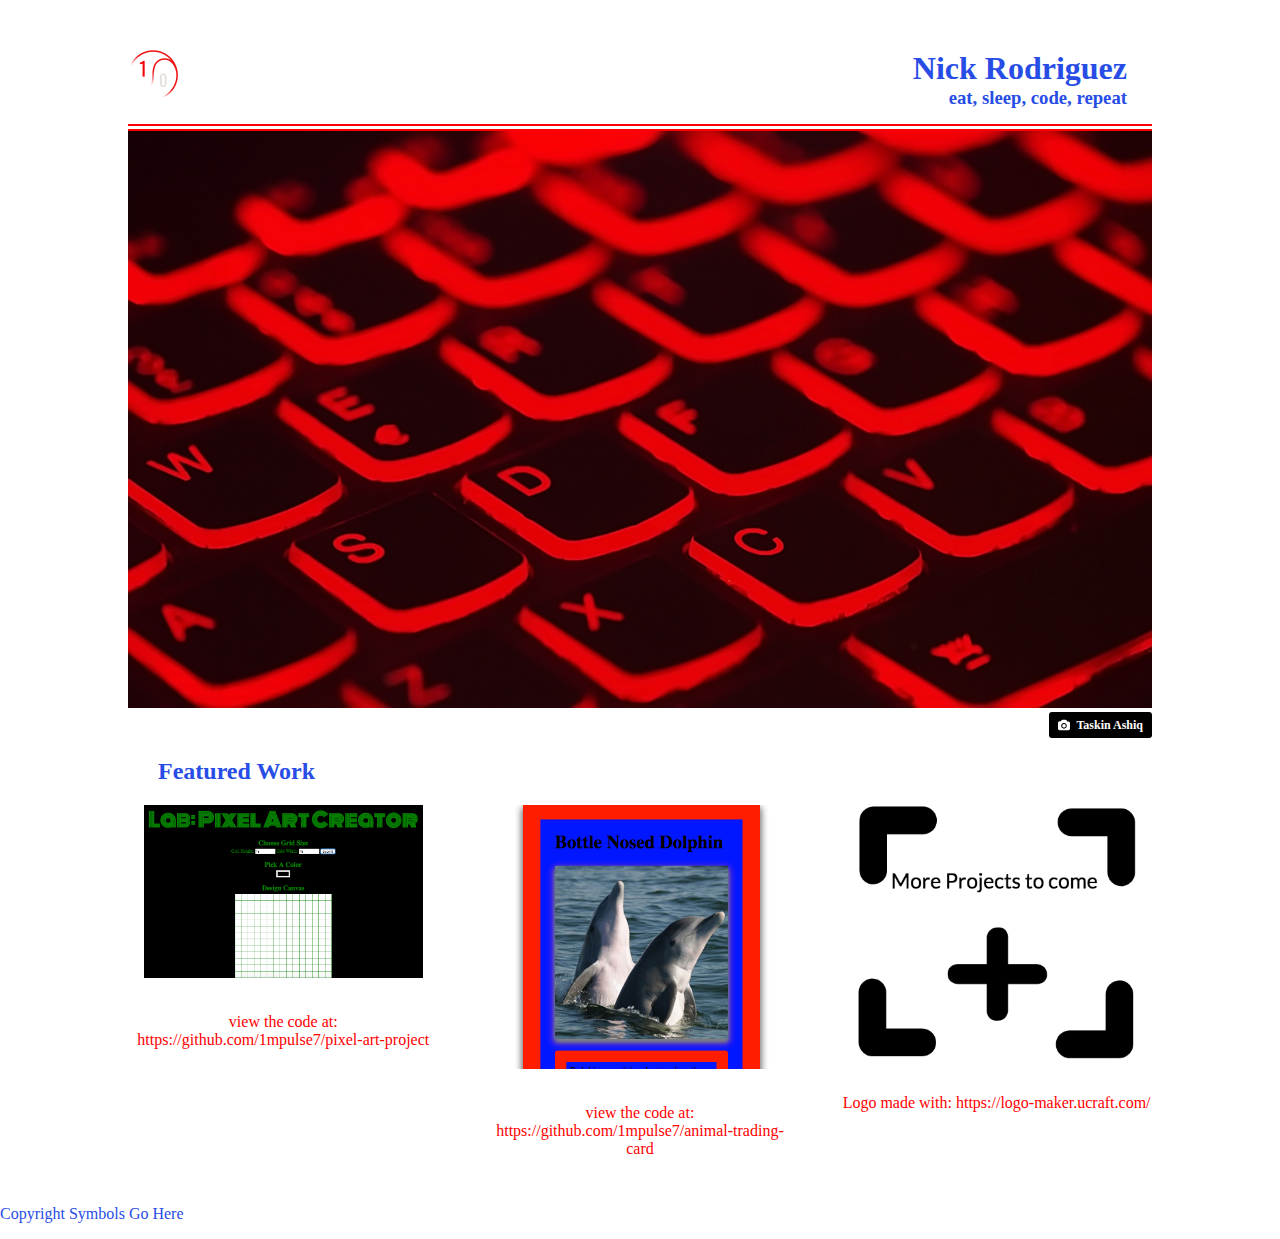
==== portfolio.html @ 8cdbbcc6 "Rename portfolio_flex.html to portfolio.html" ====
<!DOCTYPE html>
<html lang='en'>
  <head>
    <meta charset='UTF-8'/>
    <meta name="viewport" content="width=device-width, initial-scale=1.0">
    <title>Portfolio Site</title>
  <link rel='stylesheet' href='styles.css'/>
  </head>
  <body>
    <main class='container'>
      <header>
        <div class='logo-box'>
          <img src='logo.png'  class='logo'/>
        </div>
        <div class='head-box'>
          <h1>Nick Rodriguez</h1>
          <h3>eat, sleep, code, repeat</h3>
        </div>
      </header>
      <div class='main-box'>
        <img src='taskin-ashiq-464194-unsplash.jpg' class='main-img'/>
        <a class ='credit-badge' href="https://unsplash.com/@taskinhoo?utm_medium=referral&amp;utm_campaign=photographer-credit&amp;utm_content=creditBadge" target="_blank" rel="noopener noreferrer" title="Download free do whatever you want high-resolution photos from Taskin Ashiq"><span class='badge-format'><svg xmlns="http://www.w3.org/2000/svg" viewBox="0 0 32 32" class='badge-icon'><title>unsplash-logo</title><path d="M20.8 18.1c0 2.7-2.2 4.8-4.8 4.8s-4.8-2.1-4.8-4.8c0-2.7 2.2-4.8 4.8-4.8 2.7.1 4.8 2.2 4.8 4.8zm11.2-7.4v14.9c0 2.3-1.9 4.3-4.3 4.3h-23.4c-2.4 0-4.3-1.9-4.3-4.3v-15c0-2.3 1.9-4.3 4.3-4.3h3.7l.8-2.3c.4-1.1 1.7-2 2.9-2h8.6c1.2 0 2.5.9 2.9 2l.8 2.4h3.7c2.4 0 4.3 1.9 4.3 4.3zm-8.6 7.5c0-4.1-3.3-7.5-7.5-7.5-4.1 0-7.5 3.4-7.5 7.5s3.3 7.5 7.5 7.5c4.2-.1 7.5-3.4 7.5-7.5z"></path></svg></span><span class='badge-format'>Taskin Ashiq</span></a>
      </div>
      <h2>Featured Work</h2>
      <div class='sub-box1'>
        <img src='pixel-screenshot.png' class='sub-img'/>
        <p class='link-formatting'>view the code at: <a href='https://github.com/1mpulse7/pixel-art-project'>https://github.com/1mpulse7/pixel-art-project</a></p>
      </div>
      <div class='sub-box2'>
        <img src='animal-card.png' class='sub-img' />
        <p class='link-formatting'>view the code at: <a href='https://github.com/1mpulse7/animal-trading-card'>https://github.com/1mpulse7/animal-trading-card</a></p>
      </div>
      <div class='sub-box3'>
        <img src='placeholder.png' class='sub-img' />
        <p class='link-formatting'>Logo made with: <a href='https://logo-maker.ucraft.com/'>https://logo-maker.ucraft.com/</a></p>
      </div>
    </main>
    <footer>
      <p>Copyright Symbols Go Here</p>
    </footer>
  </body>
</html>
---- styles.css ----
/* initial css formatting */

html,
body,
header,
h1,
h3,
footer {
  margin: 0;
  padding: 0;
  width: 100%;
}

body {
  background-color: #fff;
  color: #274de6;
}

a {
  color: #f00;
  text-decoration: none;
}
.container {
  display: flex;
  flex-wrap: wrap;
  margin-top: 50px;
}

/* header stylying to include a border*/

header {
  border-bottom: double;
  border-width: 7px;
  border-color: #f00;
  padding-bottom: 15px;
}

/* styles that came embedded in the credit badge, transfered over to classes */

.credit-badge {
  background-color:black;
  color:white;
  text-decoration:none;
  padding:4px 6px;
  font-family:-apple-system, BlinkMacSystemFont, &quot;San Francisco&quot;
  , &quot;Helvetica Neue&quot;, Helvetica, Ubuntu, Roboto, Noto, &quot;Segoe UI&quot;
  , Arial, sans-serif;
  font-size:12px;
  font-weight:bold;
  line-height:1.2;
  display:inline-block;
  border-radius:3px;
  float: right;
}

.badge-format {
  display:inline-block;
  padding:2px 3px;
}

.badge-icon {
  height:12px;
  width:auto;
  position:relative;
  vertical-align:middle;
  top:-1px;
  fill:white;
}

/* header, and logo formatting */

.logo-box {
  width: 20%;
}


.head-box {
  width: 80%;
  float: right;
  text-align: right;
  margin-right: 25px;
}

.logo {
  max-width: 50px;
  max-height: 50px;
  float: left;
}

/* responsive design */

@media screen and (min-width: 1px) {
  .main-box {
    width : 100%;
  }

  .sub-box1 {
    color: #f00;
    width: 100%;
    text-align: center;
  }

  .sub-box2 {
    color: #f00;
    width: 100%;
    text-align: center;
  }

  .sub-box3 {
    color: red;
    text-align: center;
    width: 100%;
  }

/* keeps Featured Work header in correct place */

  h2 {
    width: 100%;
    padding-left: 30px;
  }

  /* image styling */

  .main-img {
    max-width: 100%;
  }

  .sub-img {
    max-width: 90%;
    max-height: 100%;
  }

  .head-box {
    max-width: 100%;
  }

  /* featured work p tag and a tag formatting */

  .link-formatting {
    padding-top: 15px;
    padding-bottom: 15px;
  }
}

@media screen and (min-width: 750px) {
  .sub-box1 {
    width: 30.33%;
    margin-right: 3.0%;
  }

  .sub-box2 {
    width: 30.33%;
    margin-left: 1.5%;
    margin-right: 1.5%;
  }

  .sub-box3 {
    width: 30.33%;
    margin-left: 3.0%;
  }
}

@media screen and (min-width: 950px) {
  .container {
    margin-left: 10%;
    margin-right: 10%;
  }

  .sub-box1 {
    min-height: 300px;
  }

  .sub-box2 {
    min-height: 300px;
  }

  .sub-box3 {
    min-height: 300px;
  }
}
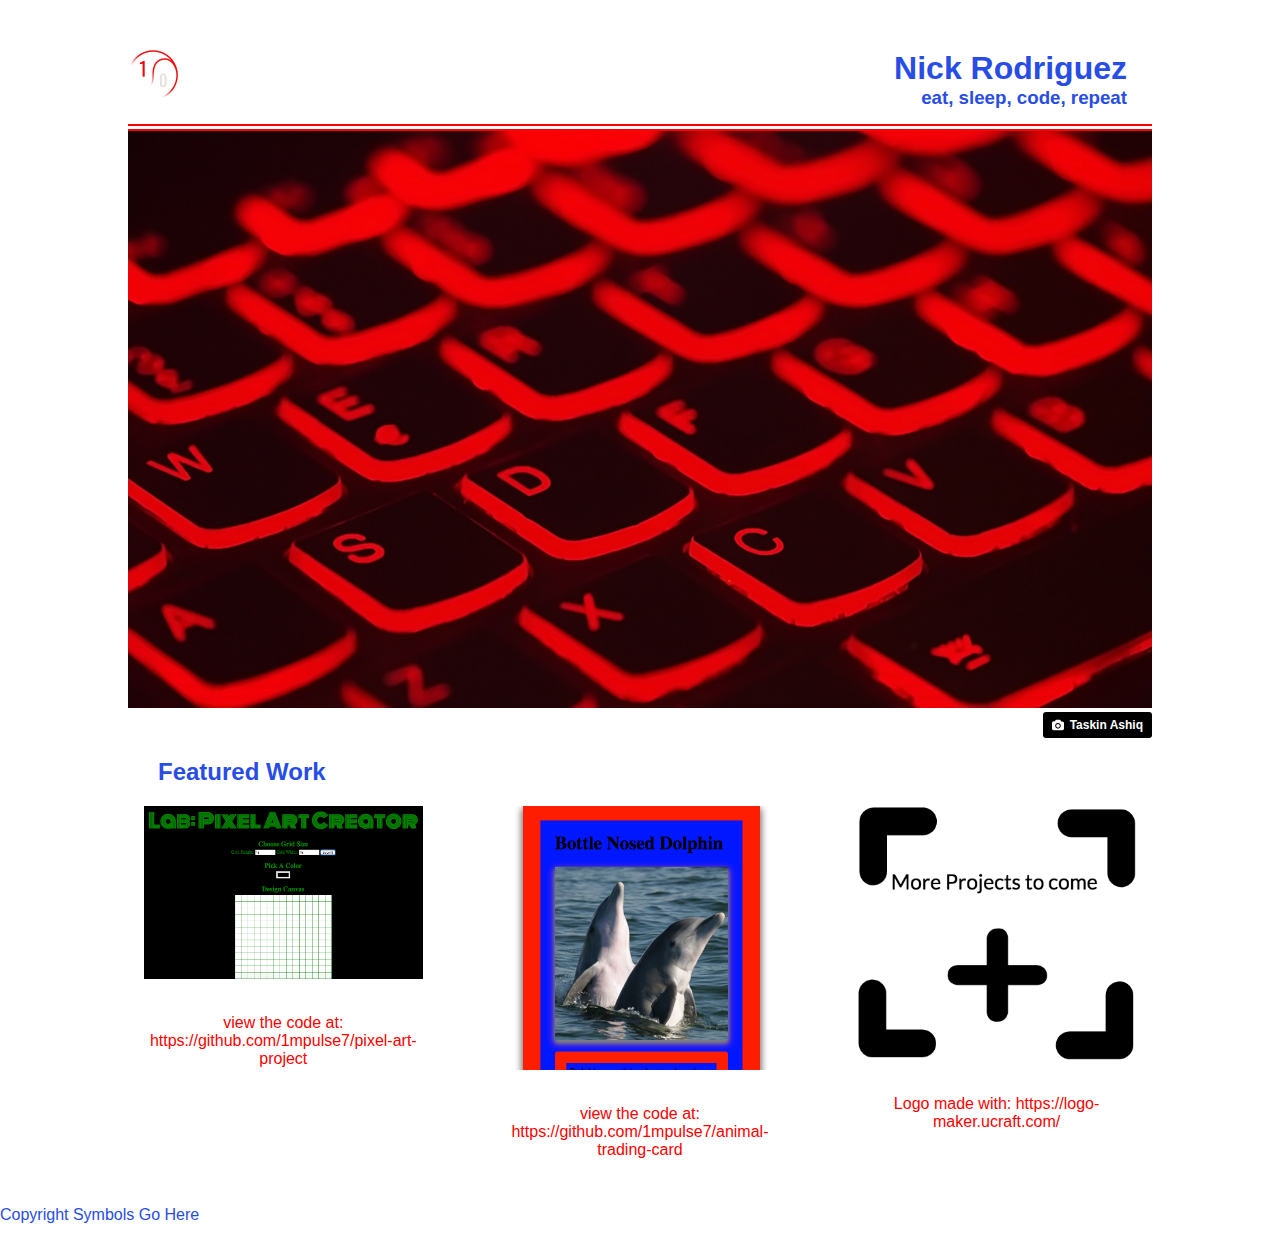
==== commit 71c37b7d: "Update portfolio.html" ====
--- a/portfolio.html
+++ b/portfolio.html
@@ -18,20 +18,20 @@
         </div>
       </header>
       <div class='main-box'>
-        <img src='taskin-ashiq-464194-unsplash.jpg' class='main-img'/>
+        <img src='taskin-ashiq-464194-unsplash.jpg' alt='red keyboard' class='main-img'/>
         <a class ='credit-badge' href="https://unsplash.com/@taskinhoo?utm_medium=referral&amp;utm_campaign=photographer-credit&amp;utm_content=creditBadge" target="_blank" rel="noopener noreferrer" title="Download free do whatever you want high-resolution photos from Taskin Ashiq"><span class='badge-format'><svg xmlns="http://www.w3.org/2000/svg" viewBox="0 0 32 32" class='badge-icon'><title>unsplash-logo</title><path d="M20.8 18.1c0 2.7-2.2 4.8-4.8 4.8s-4.8-2.1-4.8-4.8c0-2.7 2.2-4.8 4.8-4.8 2.7.1 4.8 2.2 4.8 4.8zm11.2-7.4v14.9c0 2.3-1.9 4.3-4.3 4.3h-23.4c-2.4 0-4.3-1.9-4.3-4.3v-15c0-2.3 1.9-4.3 4.3-4.3h3.7l.8-2.3c.4-1.1 1.7-2 2.9-2h8.6c1.2 0 2.5.9 2.9 2l.8 2.4h3.7c2.4 0 4.3 1.9 4.3 4.3zm-8.6 7.5c0-4.1-3.3-7.5-7.5-7.5-4.1 0-7.5 3.4-7.5 7.5s3.3 7.5 7.5 7.5c4.2-.1 7.5-3.4 7.5-7.5z"></path></svg></span><span class='badge-format'>Taskin Ashiq</span></a>
       </div>
       <h2>Featured Work</h2>
       <div class='sub-box1'>
-        <img src='pixel-screenshot.png' class='sub-img'/>
+        <img src='pixel-screenshot.png' alt='pixel maker' class='sub-img'/>
         <p class='link-formatting'>view the code at: <a href='https://github.com/1mpulse7/pixel-art-project'>https://github.com/1mpulse7/pixel-art-project</a></p>
       </div>
       <div class='sub-box2'>
-        <img src='animal-card.png' class='sub-img' />
+        <img src='animal-card.png' alt='dolphin card' class='sub-img' />
         <p class='link-formatting'>view the code at: <a href='https://github.com/1mpulse7/animal-trading-card'>https://github.com/1mpulse7/animal-trading-card</a></p>
       </div>
       <div class='sub-box3'>
-        <img src='placeholder.png' class='sub-img' />
+        <img src='placeholder.png' alt='more soon logo' class='sub-img' />
         <p class='link-formatting'>Logo made with: <a href='https://logo-maker.ucraft.com/'>https://logo-maker.ucraft.com/</a></p>
       </div>
     </main>
--- a/styles.css
+++ b/styles.css
@@ -9,11 +9,13 @@
   margin: 0;
   padding: 0;
   width: 100%;
+  font-family: 'Comic Sans MS', cursive, sans-serif;
 }
 
 body {
   background-color: #fff;
   color: #274de6;
+  font-size: 100%;
 }
 
 a {
@@ -107,7 +109,7 @@
   }
 
   .sub-box3 {
-    color: red;
+    color: #f00;
     text-align: center;
     width: 100%;
   }
